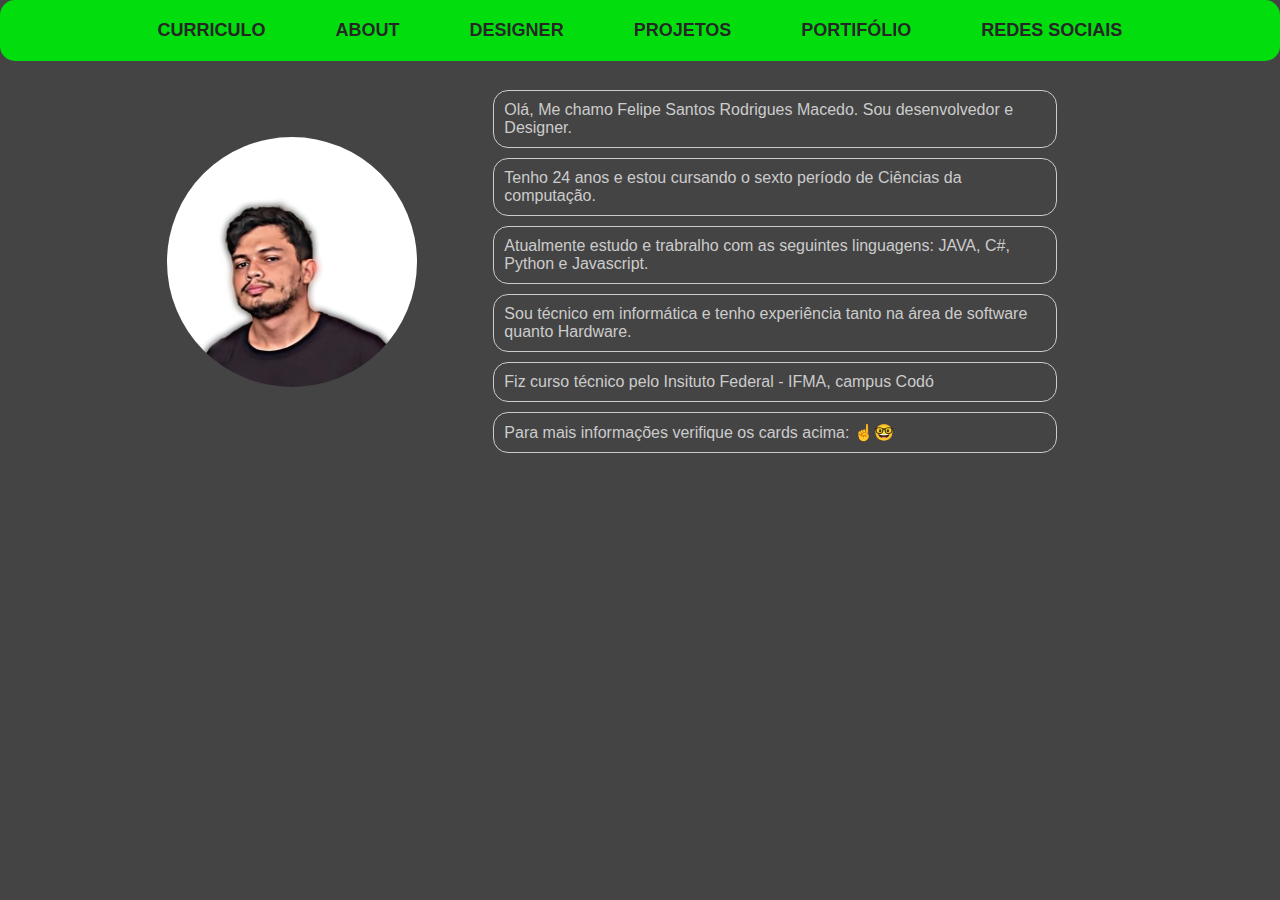
==== index.html @ 841dadcf "Add files via upload" ====
<!DOCTYPE html>
<html lang="pt-br">
<head>
  <meta charset="UTF-8">
  <meta name="viewport" content="width=device-width, initial-scale=1.0, maximum-scale=1.0">
  <link rel="stylesheet" href="css/style.css">
  <title>Felipe Macedo</title>
</head>
<body>
  <header></header>
  <nav class="navbar">
    <ul>
      <li><a href="curriculum.html"> Curriculo</a></li>
      <li><a href="About/aboutme.html">About</a></li>
      <li><a href="design/designer.html">Designer</a></li>
      <li><a href="#">projetos</a></li>
      <li><a href="#">Portifólio</a></li>
      <li><a href="card/contact.html">Redes sociais</a></li>
    </ul>
  </nav>

  <main>
    <div class="mp4">
    <div class="photo">
      <img src="img/autor.jpeg" width="250" height="250"/>
      <div class="glow-wrap">
        <i class="glow"></i>
      </div>
    </div>
    <div class="sidebar">
    </div>
        <ul> </ul>
    </div>
    <div class="text-content">
      <p>Olá, Me chamo Felipe Santos Rodrigues Macedo. Sou desenvolvedor e Designer.</p>
      <p>Tenho 24 anos e estou cursando o sexto período de Ciências da computação.</p>
      <p>Atualmente estudo e trabralho com as seguintes linguagens: JAVA, C#, Python e Javascript.</p>
      <p>Sou técnico em informática e tenho experiência tanto na área de software quanto Hardware.</p>
      <p>Fiz curso técnico pelo Insituto Federal - IFMA, campus Codó</p>
      <p>Para mais informações verifique os cards acima:  ☝️🤓</p>
    </div>
  </main>
  
  <footer id="foot">

  
  </footer>
  
  <script src="script/script.js"></script>
</body>
</html>
---- css/style.css ----
body {
    font-family: sans-serif;
    padding-top: 60px; /* Ajuste este valor para corresponder à altura da barra de navegação */
    margin: 0;
    box-sizing: border-box;
    background-color: #444444;
  }
  
  .navbar {
    display: flex;
    justify-content: center;
    background-color: #02dd0d; 
    padding: 10px 0; 
    position: fixed;
    width: 100%; 
    top: 0; 
    left: 0; 
    z-index: 1000; 
    border-radius: 15px; 
  }
  
  .navbar ul {
    display: flex;
    margin: 0;
    padding: 0;
    list-style: none;
  }
  
  .navbar ul li {
    margin: 0 15px; /* Espaçamento entre os itens do menu */
  }
  
  .navbar ul li a {
    position: relative;
    display: block;
    text-transform: uppercase;
    padding: 10px 20px;
    text-decoration: none;
    color: #262626;
    font-family: sans-serif;
    font-size: 18px;
    font-weight: 600;
    transition: .5s;
    z-index: 1;
    border-radius: 10px; /* Bordas arredondadas dos links */
  }
  
  .navbar ul li a:before {
    content: '';
    position: absolute;
    top: 0;
    left: 0;
    width: 100%;
    height: 100%;
    border-top: 2px solid #262626;
    border-bottom: 2px solid #262626;
    transform: scaleY(2);
    opacity: 0;
    transition: .3s;
    border-radius: 10px; /* Bordas arredondadas do efeito antes */
  }
  
  .navbar ul li a:after {
    content: '';
    position: absolute;
    top: 2px;
    left: 0;
    width: 100%;
    height: 100%;
    background-color: #262626;
    transform: scale(0);
    opacity: 0;
    transition: .3s;
    z-index: -1;
    border-radius: 10px; /* Bordas arredondadas do efeito depois */
  }
  
  .navbar ul li a:hover {
    color: #fff;
  }
  
  .navbar ul li a:hover:before {
    transform: scaleY(1);
    opacity: 1;
  }
  
  .navbar ul li a:hover:after {
    transform: scaleY(1);
    opacity: 1;
  }
  
  main {
    padding: 20px; 
    display: flex; 
    flex-direction: left; 
    justify-content: center; 
    align-items: center; 
    gap: 20px; 
  }
  
  .photo {
    text-align: center; 
  }
  
  .photo img {
    border-radius: 50%; 
  }
  
  p {
    border: 1px solid #ccc; /* Adiciona uma borda para visibilidade */
    padding: 10px; /* Espaçamento interno dos parágrafos */
    border-radius: 15px; /* Bordas arredondadas dos parágrafos */
    margin: 10px auto; /* Margem para espaçamento entre parágrafos */
    width: 80%; /* Largura dos parágrafos */
    color:#ccc;
  }
  
  button {
    padding: 10px 20px;
    border: none;
    background-color: #262626;
    color: white;
    font-size: 16px;
    font-family: sans-serif;
    border-radius: 15px; /* Bordas arredondadas do botão */
    cursor: pointer;
    transition: background-color 0.3s;
  }
  
  button:hover {
    background-color: #444;
  }
  /*melhorar a sombra aqui*/
  .photo .glow{
  display: center;
  position: justify;
  width: 20%;
  height: 20%;
  background: rgba(161, 161, 161, 0.2);
  top: 0;
  filter: blur(5px);
  transform: rotate(45deg) translate(-50%, 0);
  transition: all .5s cubic-bezier(0.645, 0.045, 0.355, 1);

  }
  .photo:hover .glow{
    transform: rotate(90deg) translate(50%, 0);
    transition: all 1s cubic-bezier(0.645, 0.045, 0.355, 1);
  }
  
  .photo:hover img,
  .photo:hover .glow-wrap{
    margin-top: 0;
    border-radius: 20%;
  }
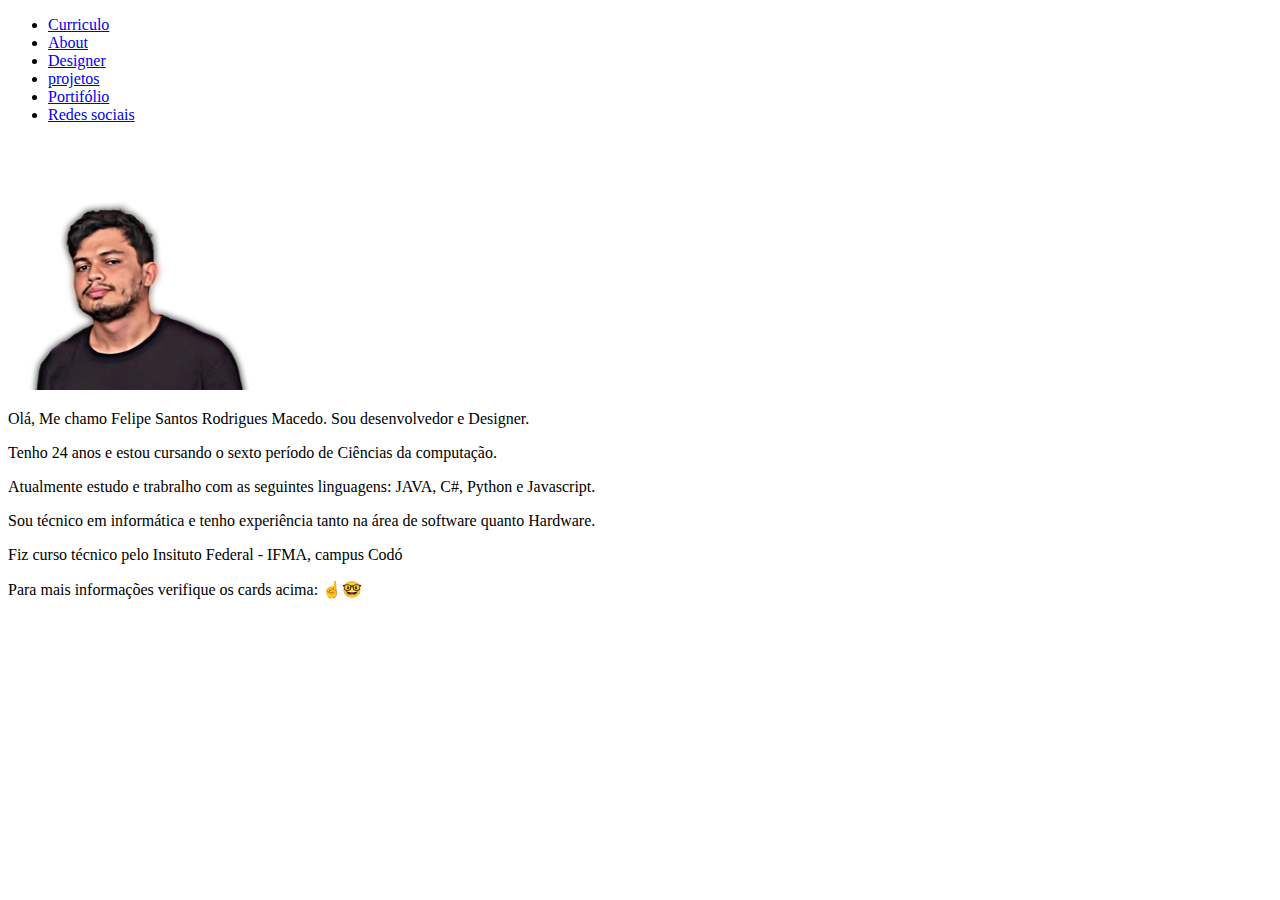
==== commit 7692f991: "Update index.html" ====
--- a/index.html
+++ b/index.html
@@ -3,7 +3,7 @@
 <head>
   <meta charset="UTF-8">
   <meta name="viewport" content="width=device-width, initial-scale=1.0, maximum-scale=1.0">
-  <link rel="stylesheet" href="css/style.css">
+  <link rel="stylesheet" href="Mysite/css/style.css">
   <title>Felipe Macedo</title>
 </head>
 <body>
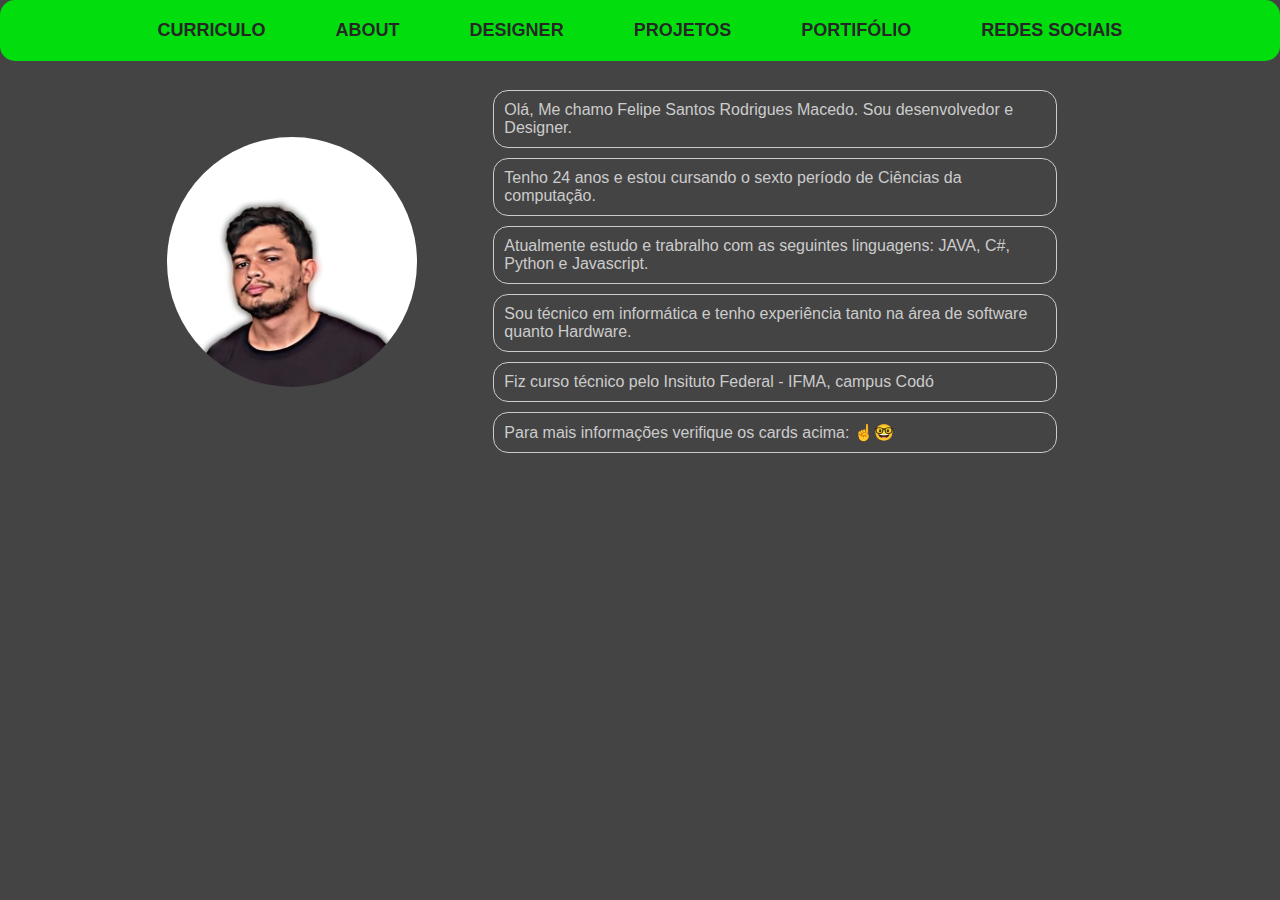
==== commit e5ee3ddb: "Update index.html" ====
--- a/index.html
+++ b/index.html
@@ -3,7 +3,7 @@
 <head>
   <meta charset="UTF-8">
   <meta name="viewport" content="width=device-width, initial-scale=1.0, maximum-scale=1.0">
-  <link rel="stylesheet" href="Mysite/css/style.css">
+  <link rel="stylesheet" href="css/style.css">
   <title>Felipe Macedo</title>
 </head>
 <body>
--- a/css/style.css
+++ b/css/style.css
@@ -0,0 +1,156 @@
+body {
+    font-family: sans-serif;
+    padding-top: 60px; /* Ajuste este valor para corresponder à altura da barra de navegação */
+    margin: 0;
+    box-sizing: border-box;
+    background-color: #444444;
+  }
+.navbar {
+    display: flex;
+    justify-content: center;
+    background-color: #02dd0d; 
+    padding: 10px 0; 
+    position: fixed;
+    width: 100%; 
+    top: 0; 
+    left: 0; 
+    z-index: 1000; 
+    border-radius: 15px; 
+  }
+  .navbar ul {
+    display: flex;
+    margin: 0;
+    padding: 0;
+    list-style: none;
+  }
+  
+  .navbar ul li {
+    margin: 0 15px; /* Espaçamento entre os itens do menu */
+  }
+  
+  .navbar ul li a {
+    position: relative;
+    display: block;
+    text-transform: uppercase;
+    padding: 10px 20px;
+    text-decoration: none;
+    color: #262626;
+    font-family: sans-serif;
+    font-size: 18px;
+    font-weight: 600;
+    transition: .5s;
+    z-index: 1;
+    border-radius: 10px; /* Bordas arredondadas dos links */
+  }
+  .navbar ul li a:before {
+    content: '';
+    position: absolute;
+    top: 0;
+    left: 0;
+    width: 100%;
+    height: 100%;
+    border-top: 2px solid #262626;
+    border-bottom: 2px solid #262626;
+    transform: scaleY(2);
+    opacity: 0;
+    transition: .3s;
+    border-radius: 10px; /* Bordas arredondadas do efeito antes */
+  }
+  
+  .navbar ul li a:after {
+    content: '';
+    position: absolute;
+    top: 2px;
+    left: 0;
+    width: 100%;
+    height: 100%;
+    background-color: #262626;
+    transform: scale(0);
+    opacity: 0;
+    transition: .3s;
+    z-index: -1;
+    border-radius: 10px; /* Bordas arredondadas do efeito depois */
+  }
+  
+  .navbar ul li a:hover {
+    color: #fff;
+  }
+  
+  .navbar ul li a:hover:before {
+    transform: scaleY(1);
+    opacity: 1;
+  }
+  
+  .navbar ul li a:hover:after {
+    transform: scaleY(1);
+    opacity: 1;
+  }
+
+  
+  main {
+    padding: 20px; 
+    display: flex; 
+    flex-direction: left; 
+    justify-content: center; 
+    align-items: center; 
+    gap: 20px; 
+  }
+  
+  .photo {
+    text-align: center; 
+  }
+  
+  .photo img {
+    border-radius: 50%; 
+  }
+  
+  p {
+    border: 1px solid #ccc; /* Adiciona uma borda para visibilidade */
+    padding: 10px; /* Espaçamento interno dos parágrafos */
+    border-radius: 15px; /* Bordas arredondadas dos parágrafos */
+    margin: 10px auto; /* Margem para espaçamento entre parágrafos */
+    width: 80%; /* Largura dos parágrafos */
+    color:#ccc;
+  }
+  
+  button {
+    padding: 10px 20px;
+    border: none;
+    background-color: #262626;
+    color: white;
+    font-size: 16px;
+    font-family: sans-serif;
+    border-radius: 15px; /* Bordas arredondadas do botão */
+    cursor: pointer;
+    transition: background-color 0.3s;
+  }
+  
+  button:hover {
+    background-color: #444;
+  }
+  /*melhorar a sombra aqui*/
+  .photo .glow{
+  display: center;
+  position: justify;
+  width: 20%;
+  height: 20%;
+  background: rgba(161, 161, 161, 0.2);
+  top: 0;
+  filter: blur(5px);
+  transform: rotate(45deg) translate(-50%, 0);
+  transition: all .5s cubic-bezier(0.645, 0.045, 0.355, 1);
+
+  }
+  .photo:hover .glow{
+    transform: rotate(90deg) translate(50%, 0);
+    transition: all 1s cubic-bezier(0.645, 0.045, 0.355, 1);
+  }
+  
+  .photo:hover img,
+  .photo:hover .glow-wrap{
+    margin-top: 0;
+    border-radius: 20%;
+  }
+  
+ 
+ 
